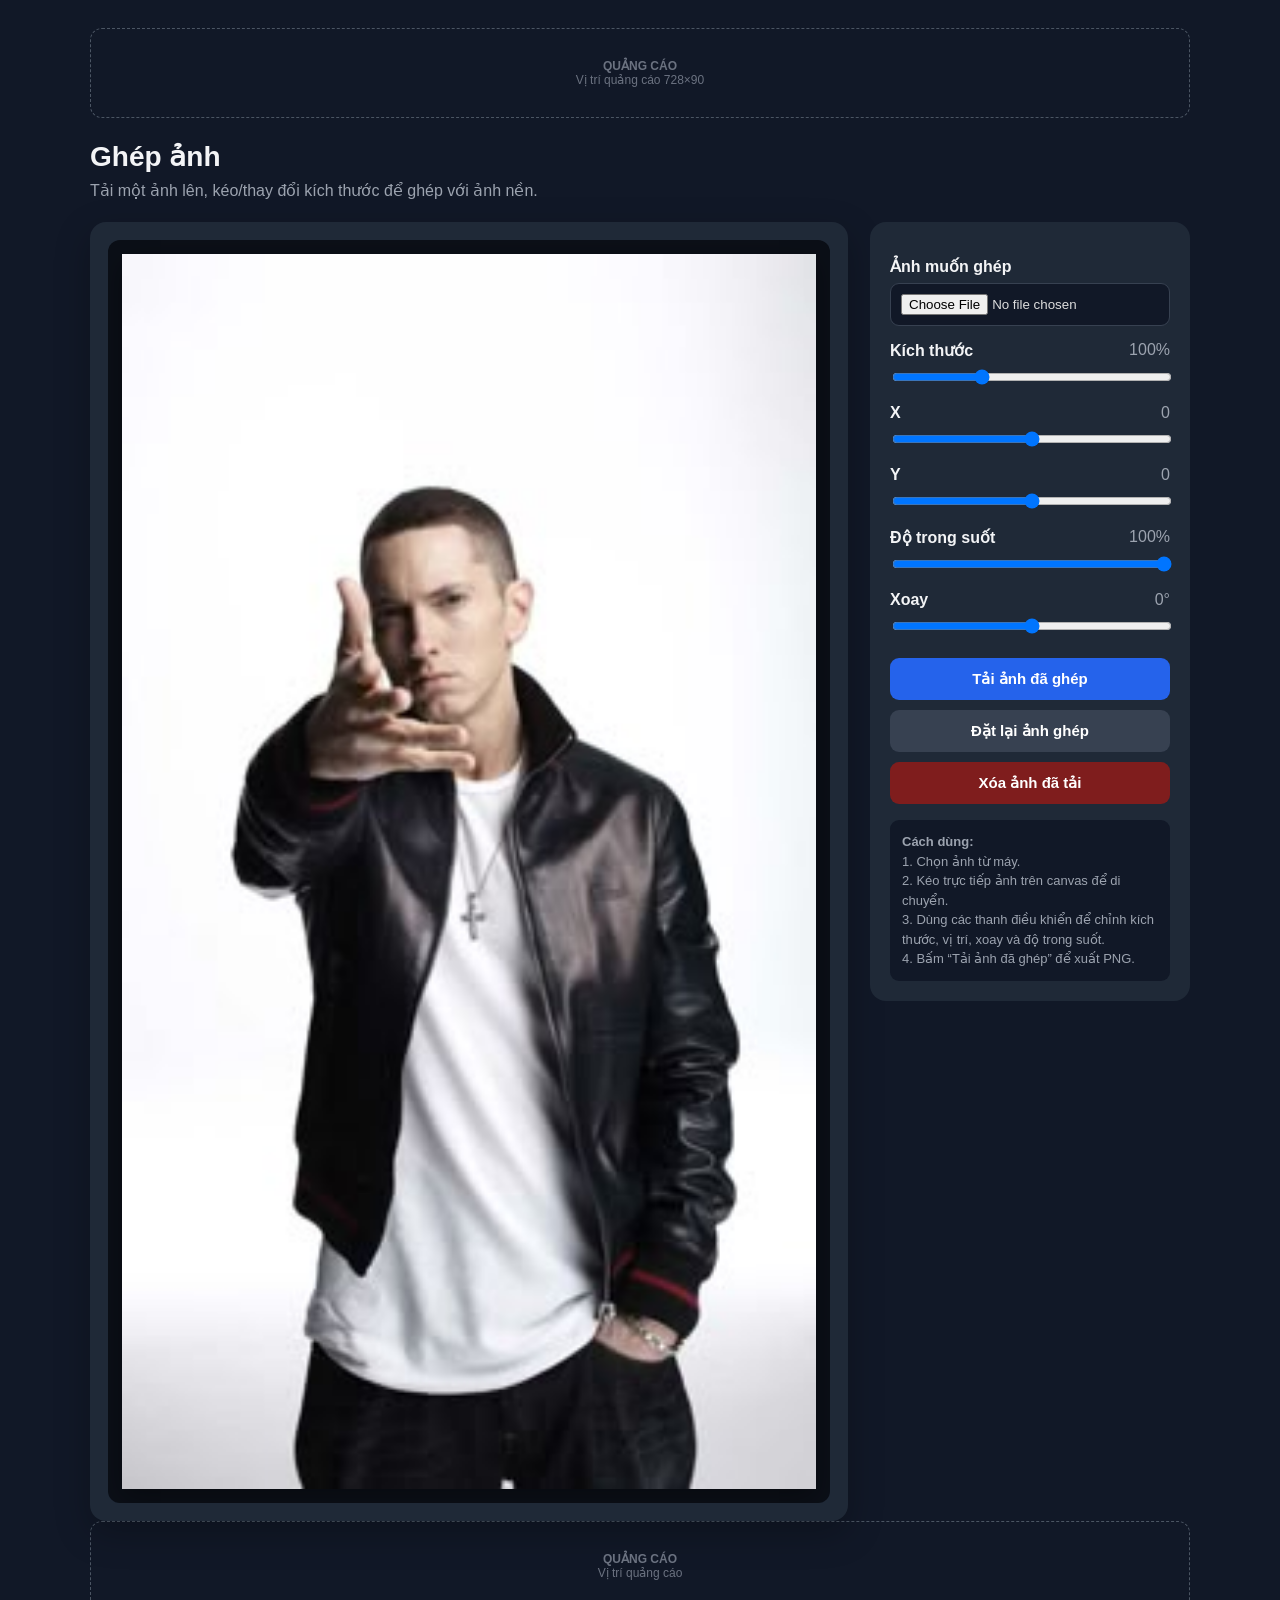
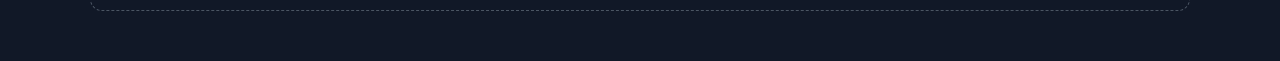
==== throw-anything/index.html @ b2bac1cf "Add files via upload" ====
<!DOCTYPE html>
<html lang="vi">
<head>
<meta charset="UTF-8">
<meta name="viewport" content="width=device-width, initial-scale=1.0">
<!-- AdSense script will go here after your site is approved by Google. -->
<link rel="stylesheet" href="style.css">
<title>Ghép ảnh</title>

</head>
<body>
<div class="app">

  <div class="ad-slot" id="top-ad">
    <div class="ad-placeholder">
      <strong>QUẢNG CÁO</strong><br>
      <!--
        Google AdSense:
        Sau khi website được AdSense phê duyệt, đặt mã quảng cáo
        do Google cung cấp vào đây.
      -->
      Vị trí quảng cáo 728×90
    </div>
  </div>
  <h1>Ghép ảnh</h1>
  <div class="sub">Tải một ảnh lên, kéo/thay đổi kích thước để ghép với ảnh nền.</div>

  <div class="layout">
    <div class="editor">
      <div class="canvas-wrap">
        <canvas id="canvas" width="708" height="1260"></canvas>
      </div>
    </div>

    <div class="panel">
      <label>Ảnh muốn ghép</label>
      <input id="upload" type="file" accept="image/*">

      <label>Kích thước <span class="value" id="scaleVal">100%</span></label>
      <input id="scale" type="range" min="10" max="300" value="100">

      <label>X <span class="value" id="xVal">0</span></label>
      <input id="x" type="range" min="-354" max="354" value="0">

      <label>Y <span class="value" id="yVal">0</span></label>
      <input id="y" type="range" min="-630" max="630" value="0">

      <label>Độ trong suốt <span class="value" id="opacityVal">100%</span></label>
      <input id="opacity" type="range" min="0" max="100" value="100">

      <label>Xoay <span class="value" id="rotateVal">0°</span></label>
      <input id="rotate" type="range" min="-180" max="180" value="0">

      <div class="buttons">
        <button class="primary" id="download">Tải ảnh đã ghép</button>
        <button class="secondary" id="reset">Đặt lại ảnh ghép</button>
        <button class="danger" id="remove">Xóa ảnh đã tải</button>
      </div>

      <div class="hint">
        <b>Cách dùng:</b><br>
        1. Chọn ảnh từ máy.<br>
        2. Kéo trực tiếp ảnh trên canvas để di chuyển.<br>
        3. Dùng các thanh điều khiển để chỉnh kích thước, vị trí, xoay và độ trong suốt.<br>
        4. Bấm “Tải ảnh đã ghép” để xuất PNG.
      </div>
    </div>
  </div>

  <div class="ad-slot" id="bottom-ad">
    <div class="ad-placeholder">
      <strong>QUẢNG CÁO</strong><br>
      Vị trí quảng cáo
    </div>
  </div>
</div>

<script src="script.js"></script>
</body>
</html>
---- throw-anything/style.css ----
* { box-sizing: border-box; }
body {
  margin: 0;
  min-height: 100vh;
  font-family: Arial, sans-serif;
  background: #111827;
  color: #f3f4f6;
  display: flex;
  justify-content: center;
}

.ad-slot {
  width: 100%;
  min-height: 90px;
  margin: 0 0 22px;
  border: 1px dashed #4b5563;
  border-radius: 12px;
  background: #111827;
  display: flex;
  align-items: center;
  justify-content: center;
  color: #6b7280;
  font-size: 12px;
  overflow: hidden;
}
.ad-slot .ad-placeholder {
  text-align: center;
  padding: 12px;
}
@media (max-width: 600px) {
  .ad-slot { min-height: 60px; }
}

.app { width: min(1100px, 96vw); padding: 28px 0; }
h1 { margin: 0 0 8px; font-size: 28px; }
.sub { color:#9ca3af; margin-bottom:22px; }
.layout {
  display:grid;
  grid-template-columns: 1fr 320px;
  gap: 22px;
  align-items:start;
}
.editor {
  background:#1f2937;
  border-radius:16px;
  padding:18px;
  box-shadow:0 12px 35px rgba(0,0,0,.25);
}
.canvas-wrap {
  background:#0b0f17;
  border-radius:12px;
  padding:14px;
  display:flex;
  justify-content:center;
  overflow:auto;
}
canvas {
  max-width:100%;
  height:auto;
  background:white;
  box-shadow:0 8px 25px rgba(0,0,0,.35);
  cursor:grab;
}
canvas.dragging { cursor:grabbing; }
.panel {
  background:#1f2937;
  border-radius:16px;
  padding:20px;
}
label { display:block; margin:15px 0 7px; font-weight:600; }
input[type=file] {
  width:100%;
  padding:10px;
  background:#111827;
  border:1px solid #374151;
  border-radius:9px;
  color:#ddd;
}
input[type=range] { width:100%; }
.value { float:right; color:#9ca3af; font-weight:normal; }
.buttons { display:grid; gap:10px; margin-top:20px; }
button {
  border:0; border-radius:9px; padding:12px 14px;
  font-size:15px; font-weight:700; cursor:pointer;
}
.primary { background:#2563eb; color:white; }
.secondary { background:#374151; color:white; }
.danger { background:#7f1d1d; color:white; }
.hint {
  margin-top:16px; padding:12px; border-radius:9px;
  background:#111827; color:#9ca3af; font-size:13px; line-height:1.5;
}
@media (max-width: 800px) {
  .layout { grid-template-columns:1fr; }
}
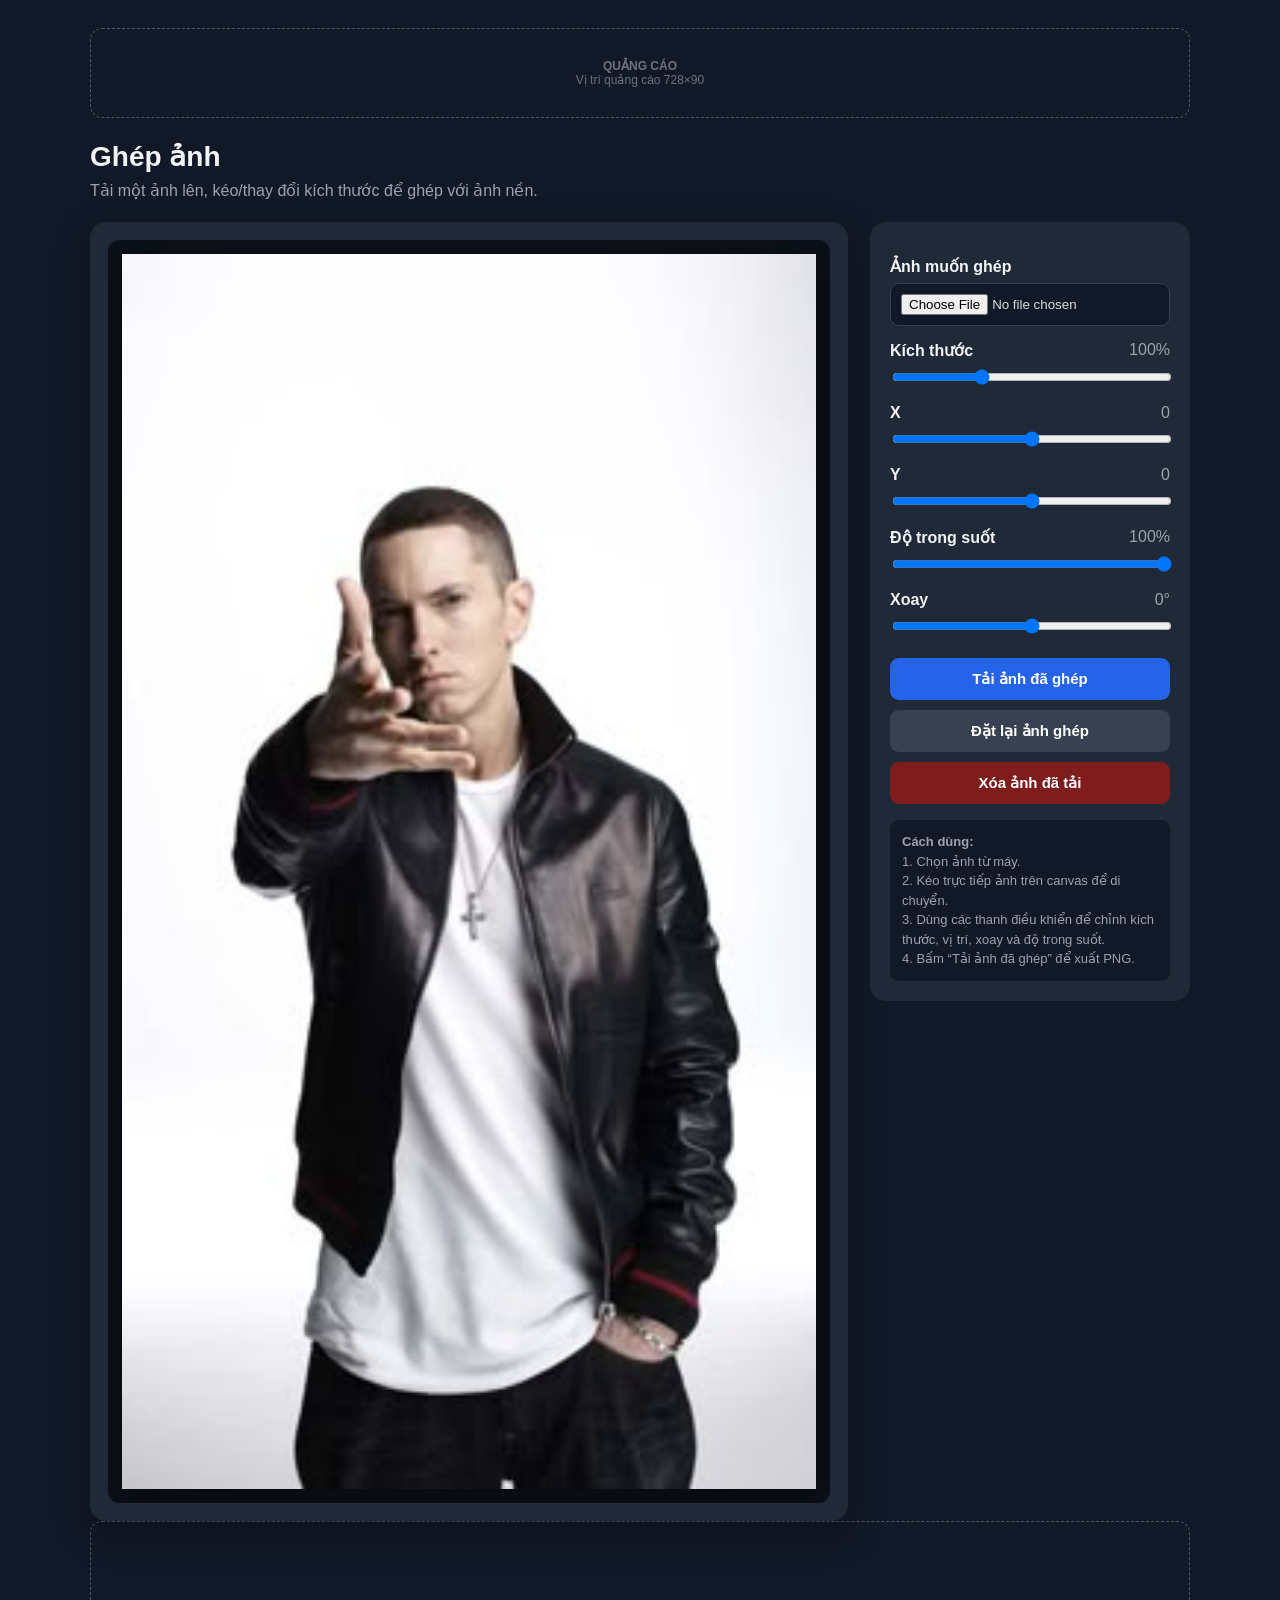
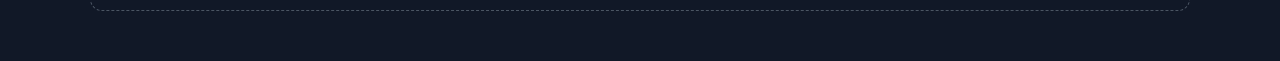
==== commit fde50c6b: "Update index.html" ====
--- a/throw-anything/index.html
+++ b/throw-anything/index.html
@@ -19,6 +19,8 @@
         Sau khi website được AdSense phê duyệt, đặt mã quảng cáo
         do Google cung cấp vào đây.
       -->
+      <script async src="https://pagead2.googlesyndication.com/pagead/js/adsbygoogle.js?client=ca-pub-4806894799617739"
+     crossorigin="anonymous"></script>
       Vị trí quảng cáo 728×90
     </div>
   </div>
@@ -69,12 +71,11 @@
 
   <div class="ad-slot" id="bottom-ad">
     <div class="ad-placeholder">
-      <strong>QUẢNG CÁO</strong><br>
-      Vị trí quảng cáo
-    </div>
+      <script async src="https://pagead2.googlesyndication.com/pagead/js/adsbygoogle.js?client=ca-pub-4806894799617739"
+     crossorigin="anonymous"></script>
   </div>
 </div>
 
 <script src="script.js"></script>
 </body>
-</html>+</html>
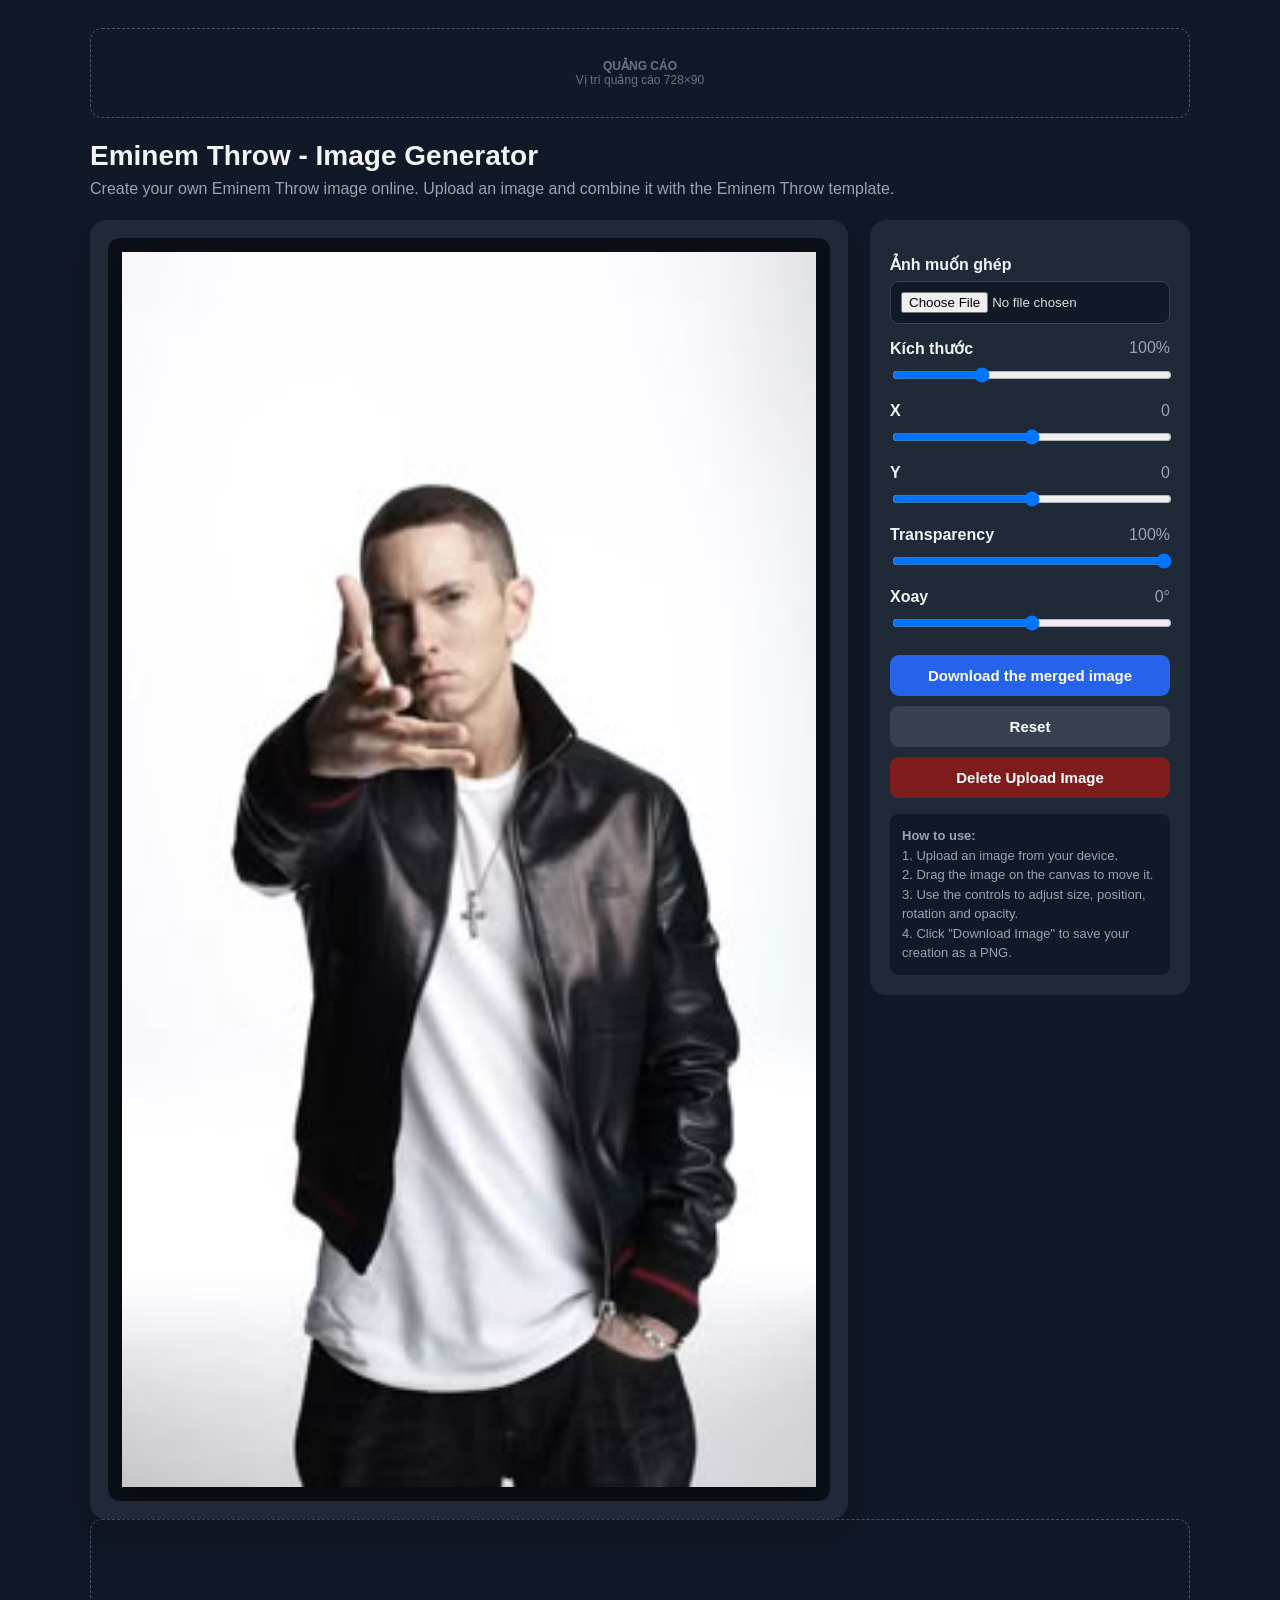
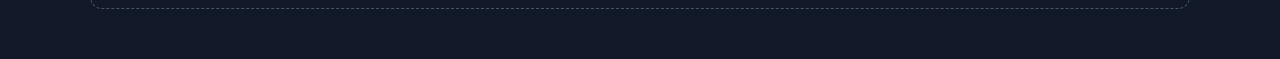
==== commit 9685b5cc: "Update index.html" ====
--- a/throw-anything/index.html
+++ b/throw-anything/index.html
@@ -5,7 +5,12 @@
 <meta name="viewport" content="width=device-width, initial-scale=1.0">
 <!-- AdSense script will go here after your site is approved by Google. -->
 <link rel="stylesheet" href="style.css">
-<title>Ghép ảnh</title>
+<script async
+    src="https://pagead2.googlesyndication.com/pagead/js/adsbygoogle.js?client=ca-pub-4806894799617739"
+    crossorigin="anonymous"></script>
+<meta name="description"
+      content="Eminem Throw - Free image collage tool with Eminem background.">
+<title>Eminem Throw - Image Generator</title>
 
 </head>
 <body>
@@ -19,13 +24,12 @@
         Sau khi website được AdSense phê duyệt, đặt mã quảng cáo
         do Google cung cấp vào đây.
       -->
-      <script async src="https://pagead2.googlesyndication.com/pagead/js/adsbygoogle.js?client=ca-pub-4806894799617739"
-     crossorigin="anonymous"></script>
       Vị trí quảng cáo 728×90
     </div>
   </div>
-  <h1>Ghép ảnh</h1>
-  <div class="sub">Tải một ảnh lên, kéo/thay đổi kích thước để ghép với ảnh nền.</div>
+  <h1>Eminem Throw - Image Generator</h1>
+  <div class="sub"> Create your own Eminem Throw image online.
+    Upload an image and combine it with the Eminem Throw template.</div>
 
   <div class="layout">
     <div class="editor">
@@ -47,24 +51,24 @@
       <label>Y <span class="value" id="yVal">0</span></label>
       <input id="y" type="range" min="-630" max="630" value="0">
 
-      <label>Độ trong suốt <span class="value" id="opacityVal">100%</span></label>
+      <label>Transparency <span class="value" id="opacityVal">100%</span></label>
       <input id="opacity" type="range" min="0" max="100" value="100">
 
       <label>Xoay <span class="value" id="rotateVal">0°</span></label>
       <input id="rotate" type="range" min="-180" max="180" value="0">
 
       <div class="buttons">
-        <button class="primary" id="download">Tải ảnh đã ghép</button>
-        <button class="secondary" id="reset">Đặt lại ảnh ghép</button>
-        <button class="danger" id="remove">Xóa ảnh đã tải</button>
+        <button class="primary" id="download">Download the merged image</button>
+        <button class="secondary" id="reset">Reset</button>
+        <button class="danger" id="remove">Delete Upload Image</button>
       </div>
 
       <div class="hint">
-        <b>Cách dùng:</b><br>
-        1. Chọn ảnh từ máy.<br>
-        2. Kéo trực tiếp ảnh trên canvas để di chuyển.<br>
-        3. Dùng các thanh điều khiển để chỉnh kích thước, vị trí, xoay và độ trong suốt.<br>
-        4. Bấm “Tải ảnh đã ghép” để xuất PNG.
+        <b>How to use:</b><br>
+        1. Upload an image from your device.<br>
+    2. Drag the image on the canvas to move it.<br>
+    3. Use the controls to adjust size, position, rotation and opacity.<br>
+    4. Click "Download Image" to save your creation as a PNG.
       </div>
     </div>
   </div>
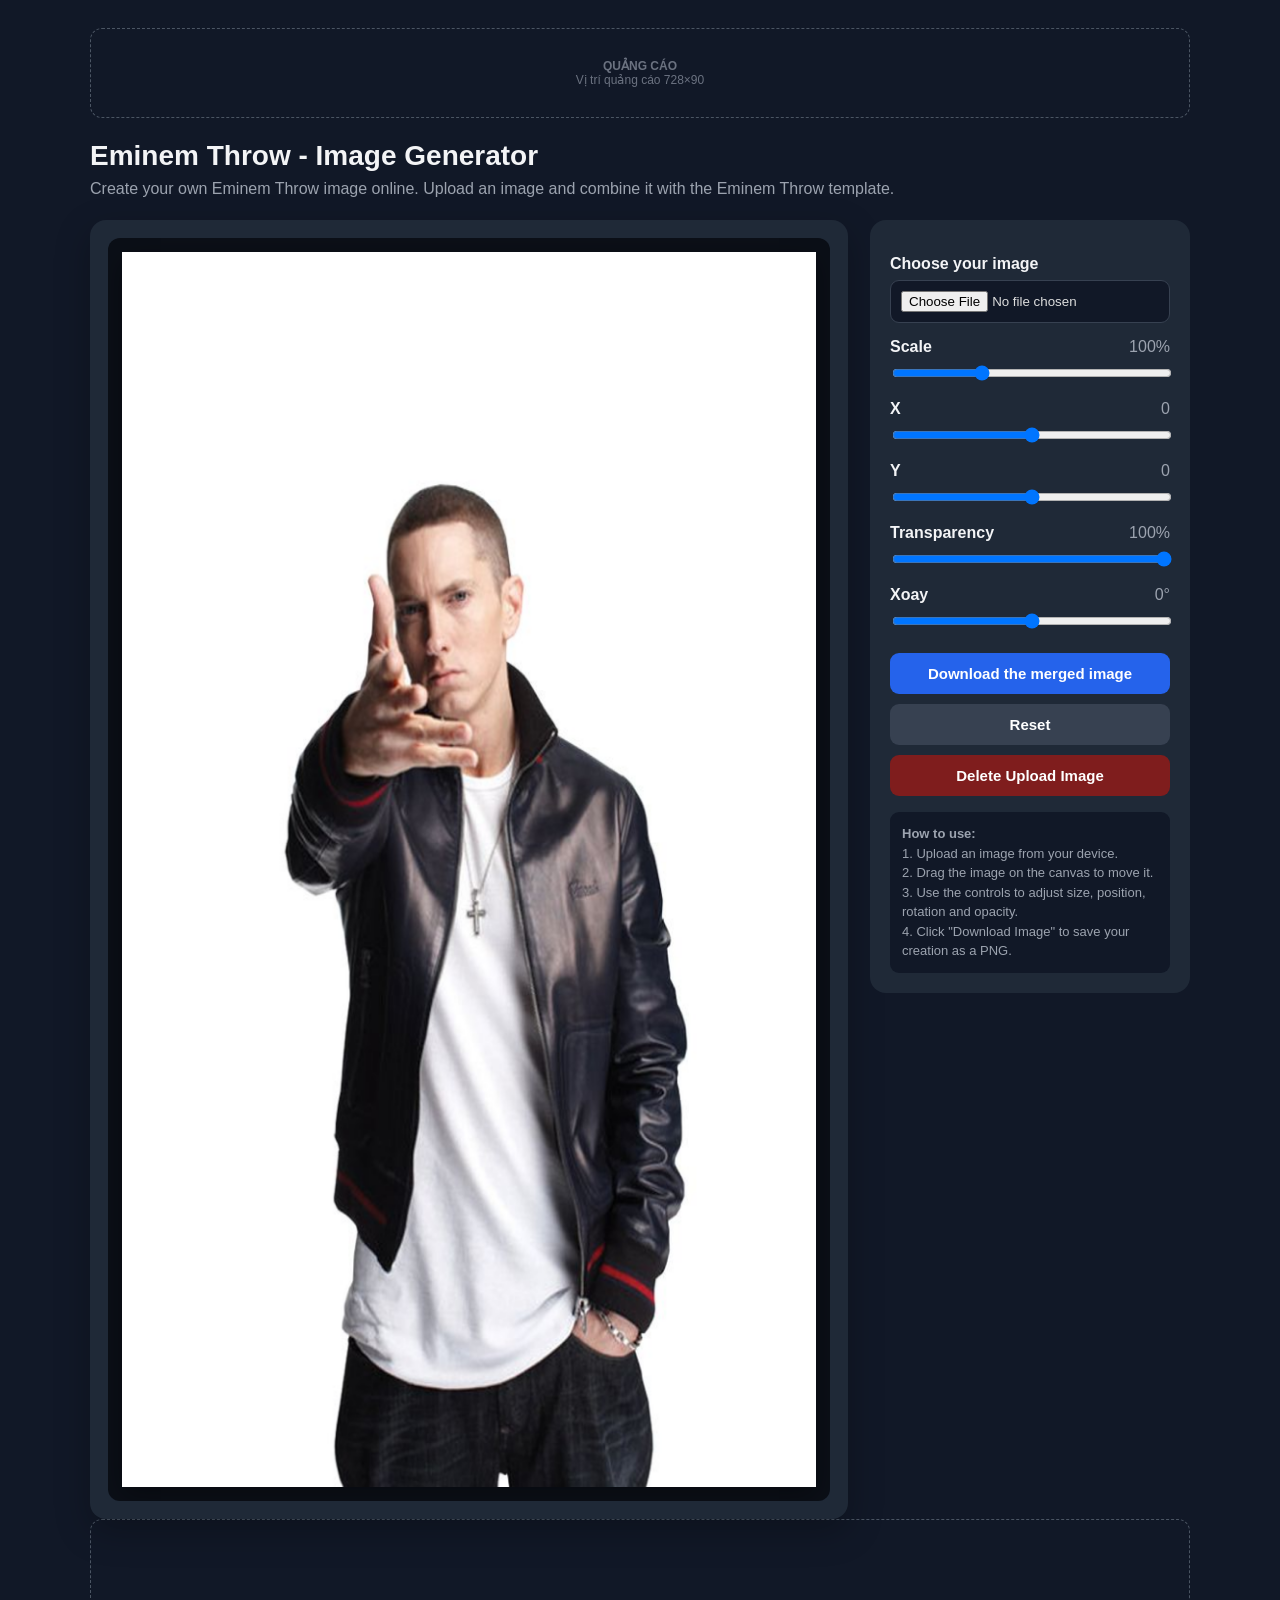
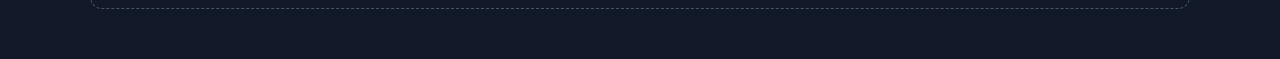
==== commit d93d9a0c: "Update index.html" ====
--- a/throw-anything/index.html
+++ b/throw-anything/index.html
@@ -39,10 +39,10 @@
     </div>
 
     <div class="panel">
-      <label>Ảnh muốn ghép</label>
+      <label>Choose your image</label>
       <input id="upload" type="file" accept="image/*">
 
-      <label>Kích thước <span class="value" id="scaleVal">100%</span></label>
+      <label>Scale <span class="value" id="scaleVal">100%</span></label>
       <input id="scale" type="range" min="10" max="300" value="100">
 
       <label>X <span class="value" id="xVal">0</span></label>
